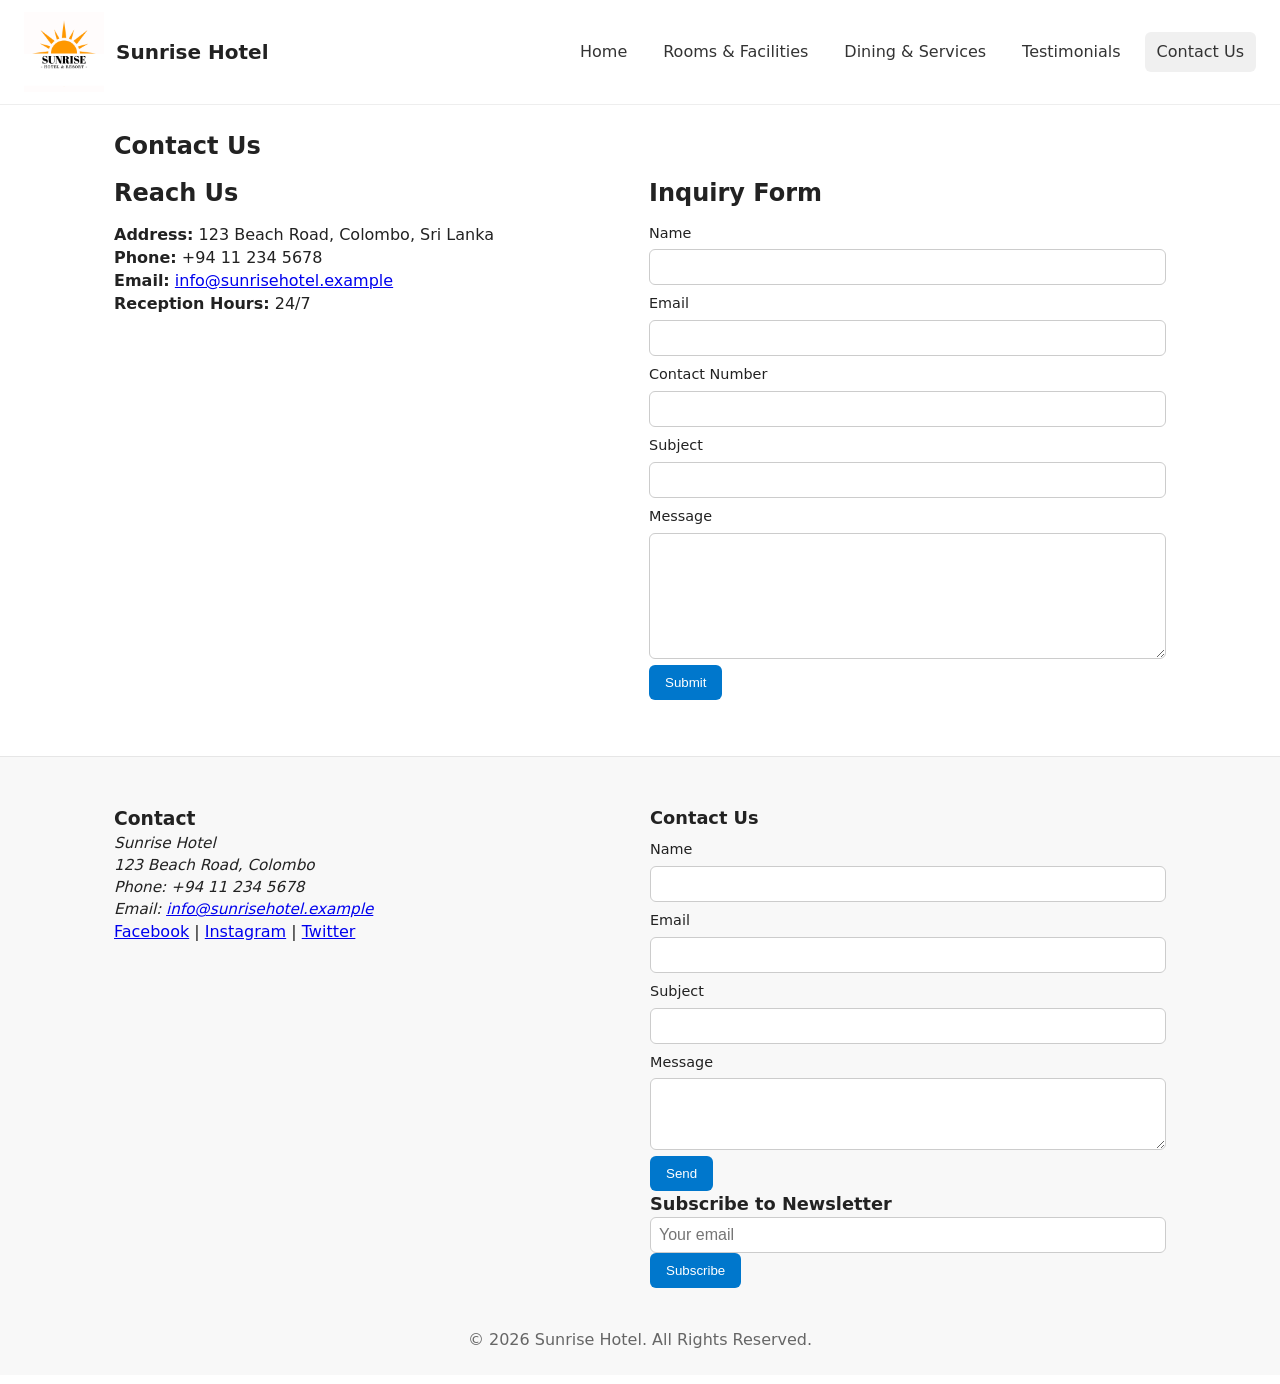
==== contact.html @ ee44b972 "wip contect" ====
<!-- File: contact.html -->
<!doctype html>
<html lang="en">
<head>
  <meta charset="utf-8" />
  <meta name="viewport" content="width=device-width,initial-scale=1" />
  <title>Sunrise Hotel — Contact Us</title>
  <link rel="stylesheet" href="css/styles.css" />
</head>
<body>
  <header class="site-header" role="banner">
    <div class="header-inner">
      <a href="home.html" class="logo">
        <img src="images/logo.png" alt="Sunrise Hotel logo" width="80" height="80">
        <span class="hotel-name">Sunrise Hotel</span>
      </a>

      <nav class="main-nav" role="navigation" aria-label="Main Navigation">
        <ul>
          <li><a href="home.html">Home</a></li>
          <li><a href="rooms-facilities.html">Rooms &amp; Facilities</a></li>
          <li><a href="dining-services.html">Dining &amp; Services</a></li>
          <li><a href="testimonials.html">Testimonials</a></li>
          <li><a href="contact.html" class="active">Contact Us</a></li>
        </ul>
      </nav>
    </div>
  </header>

  <main id="content" role="main">
    <section class="contact-info" aria-labelledby="contact-heading">
      <div class="container">
        <h1 id="contact-heading">Contact Us</h1>

        <div class="contact-grid">
          <div class="contact-details">
            <h2>Reach Us</h2>
            <p><strong>Address:</strong> 123 Beach Road, Colombo, Sri Lanka</p>
            <p><strong>Phone:</strong> +94 11 234 5678</p>
            <p><strong>Email:</strong> <a href="mailto:info@sunrisehotel.example">info@sunrisehotel.example</a></p>
            <p><strong>Reception Hours:</strong> 24/7</p>
          </div>

          <div class="inquiry-form" id="inquiry">
            <h2>Inquiry Form</h2>
            <form id="contactForm" action="#" method="post" novalidate>
              <label for="name">Name</label>
              <input id="name" name="name" type="text" required>

              <label for="email">Email</label>
              <input id="email" name="email" type="email" required>

              <label for="phone">Contact Number</label>
              <input id="phone" name="phone" type="tel">

              <label for="subject">Subject</label>
              <input id="subject" name="subject" type="text">

              <label for="message">Message</label>
              <textarea id="message" name="message" rows="6" required></textarea>

              <button type="submit" class="btn">Submit</button>
              <div id="contactMsg" role="status" aria-live="polite"></div>
            </form>
          </div>
        </div>
      </div>
    </section>
  </main>

  <!-- Footer (same as other pages) -->
  <footer class="site-footer" role="contentinfo">
    <div class="container footer-grid">
      <div class="footer-contact">
        <h3>Contact</h3>
        <address>
          Sunrise Hotel<br>
          123 Beach Road, Colombo<br>
          Phone: +94 11 234 5678<br>
          Email: <a href="mailto:info@sunrisehotel.example">info@sunrisehotel.example</a>
        </address>

        <div class="social-links" aria-label="Social links">
          <a href="#" aria-label="Facebook">Facebook</a> |
          <a href="#" aria-label="Instagram">Instagram</a> |
          <a href="#" aria-label="Twitter">Twitter</a>
        </div>
      </div>

      <div class="footer-forms">
        <h3>Contact Us</h3>
        <form id="footerContactForm5" class="footer-form" action="#" method="post" novalidate>
          <label for="f5-name">Name</label>
          <input id="f5-name" name="name" type="text" required>

          <label for="f5-email">Email</label>
          <input id="f5-email" name="email" type="email" required>

          <label for="f5-subject">Subject</label>
          <input id="f5-subject" name="subject" type="text">

          <label for="f5-message">Message</label>
          <textarea id="f5-message" name="message" rows="3" required></textarea>

          <button type="submit" class="btn">Send</button>
          <div id="footerContactMsg5" role="status" aria-live="polite"></div>
        </form>

        <h3>Subscribe to Newsletter</h3>
        <form id="subscribeForm5" class="subscribe-form" action="#" method="post" novalidate>
          <label for="subscribeEmail5" class="sr-only">Email for newsletter</label>
          <input id="subscribeEmail5" name="subscribeEmail" type="email" placeholder="Your email" required>
          <button type="submit" class="btn">Subscribe</button>
          <div id="subscribeMsg5" role="status" aria-live="polite"></div>
        </form>
      </div>
    </div>

    <div class="footer-bottom">
      <p>&copy; <span id="year5"></span> Sunrise Hotel. All Rights Reserved.</p>
    </div>
  </footer>

  <script>
    document.getElementById('year5').textContent = new Date().getFullYear();

    // Contact form validation + placeholder "send"
    (function(){
      const form = document.getElementById('contactForm');
      const msg = document.getElementById('contactMsg');
      form.addEventListener('submit', (e) => {
        e.preventDefault();
        const name = form.querySelector('#name').value.trim();
        const email = form.querySelector('#email').value.trim();
        const message = form.querySelector('#message').value.trim();
        if (!name || !email || !message) {
          msg.textContent = 'Please fill in Name, Email and Message.';
          msg.style.color = 'crimson';
          return;
        }
        // Here you would send to server (fetch/ajax). We'll show a success message for demo.
        msg.textContent = 'Thank you — your inquiry has been submitted. We will contact you shortly.';
        msg.style.color = 'green';
        form.reset();
      });
    })();

    // Footer forms handlers (same as other pages)
    (function(){
      const form = document.getElementById('footerContactForm5');
      const msg = document.getElementById('footerContactMsg5');
      form.addEventListener('submit', (e) => {
        e.preventDefault();
        const name = form.querySelector('[name="name"]').value.trim();
        const email = form.querySelector('[name="email"]').value.trim();
        const message = form.querySelector('[name="message"]').value.trim();
        if (!name || !email || !message) {
          msg.textContent = 'Please fill in name, email and message.';
          msg.style.color = 'crimson';
          return;
        }
        msg.textContent = 'Thank you — message sent!';
        msg.style.color = 'green';
        form.reset();
      });
    })();

    (function(){
      const form = document.getElementById('subscribeForm5');
      const msg = document.getElementById('subscribeMsg5');
      form.addEventListener('submit', (e) => {
        e.preventDefault();
        const email = form.querySelector('[name="subscribeEmail"]').value.trim();
        if (!email) {
          msg.textContent = 'Please enter a valid email.';
          msg.style.color = 'crimson';
          return;
        }
        msg.textContent = 'Subscribed! Check your email for confirmation.';
        msg.style.color = 'green';
        form.reset();
      });
    })();
  </script>
</body>
</html>
---- css/styles.css ----
/* File: css/styles.css */
/* Basic reset */
* { box-sizing: border-box; margin: 0; padding: 0; }
html,body { height: 100%; font-family: system-ui, -apple-system, "Segoe UI", Roboto, "Helvetica Neue", Arial; color: #222; line-height: 1.45; }

/* Layout container */
.container { max-width: 1100px; margin: 0 auto; padding: 24px; }

/* Header / nav */
.site-header { background: #fff; border-bottom: 1px solid #eee; position: sticky; top: 0; z-index: 9999; }
.header-inner { display: flex; align-items: center; justify-content: space-between; gap: 16px; padding: 12px 24px; }
.logo { display: flex; align-items: center; gap: 12px; text-decoration: none; color: inherit; }
.hotel-name { font-weight: 700; font-size: 1.25rem; }
.main-nav ul { list-style: none; display: flex; gap: 12px; align-items: center; }
.main-nav a { display: inline-block; padding: 8px 12px; text-decoration: none; color: #333; border-radius: 6px; }
.main-nav a.active, .main-nav a:hover { background: #f0f0f0; }

/* small shadow when scrolled (JS toggles class) */
.site-header.scrolled { box-shadow: 0 2px 8px rgba(0,0,0,0.08); }

/* Hero */
.hero { height: 60vh; display: flex; align-items: center; justify-content: center; background-size: cover; background-position: center; background-image: url("../images/banner.jpg"); color: #fff; }
.hero-overlay { text-align: center; background: rgba(0,0,0,0.35); padding: 28px; border-radius: 8px; }
.hero h1 { font-size: 2.2rem; margin-bottom: 8px; }
.slogan { margin-bottom: 12px; }

/* Buttons */
.btn { display: inline-block; padding: 10px 16px; border-radius: 6px; text-decoration: none; background: #0077cc; color: #fff; border: none; cursor: pointer; }
.btn-primary { background: #ff8a00; }

/* Grids */
.grid { display: grid; gap: 18px; }
.rooms-grid { grid-template-columns: repeat(auto-fit, minmax(220px, 1fr)); }
.menu-grid { grid-template-columns: repeat(auto-fit, minmax(200px, 1fr)); }
.facilities-grid { grid-template-columns: repeat(auto-fit, minmax(180px, 1fr)); }

/* Cards */
.room-card, .offer-card, .menu-item, .facility { border: 1px solid #eee; padding: 12px; border-radius: 8px; background: #fff; }
.room-card img, .menu-item img, .facility img, .offer-card img { width: 100%; height: 160px; object-fit: cover; border-radius: 6px; }

/* Testimonials */
.testimonial-card { display: flex; gap: 16px; padding: 12px; border-bottom: 1px solid #eee; align-items: flex-start; }
.testimonial-card img { width: 120px; height: 80px; object-fit: cover; border-radius: 6px; }

/* Contact grid */
.contact-grid { display: grid; grid-template-columns: 1fr 1fr; gap: 18px; }
@media (max-width: 780px) {
  .contact-grid { grid-template-columns: 1fr; }
  .hero { height: 40vh; }
  .hero h1 { font-size: 1.6rem; }
}

/* Footer */
.site-footer { background: #f8f8f8; padding: 24px 0; margin-top: 32px; border-top: 1px solid #e6e6e6; }
.footer-grid { display: grid; grid-template-columns: 1fr 1fr; gap: 20px; }
.footer-contact address, .footer-forms { font-size: 0.95rem; }
.footer-bottom { text-align: center; margin-top: 16px; color: #666; }

/* Forms */
label { display: block; margin: 8px 0 6px; font-size: 0.9rem; }
input, textarea { width: 100%; padding: 8px; border: 1px solid #ccc; border-radius: 6px; font-size: 1rem; }
.sr-only { position: absolute !important; height: 1px; width: 1px; overflow: hidden; clip: rect(1px, 1px, 1px, 1px); }

/* minor details */
.price { font-weight: 700; margin-top: 8px; color: #333; }
.desc { color: #555; }

/* utility */
.container h1, .container h2 { margin-bottom: 12px; }
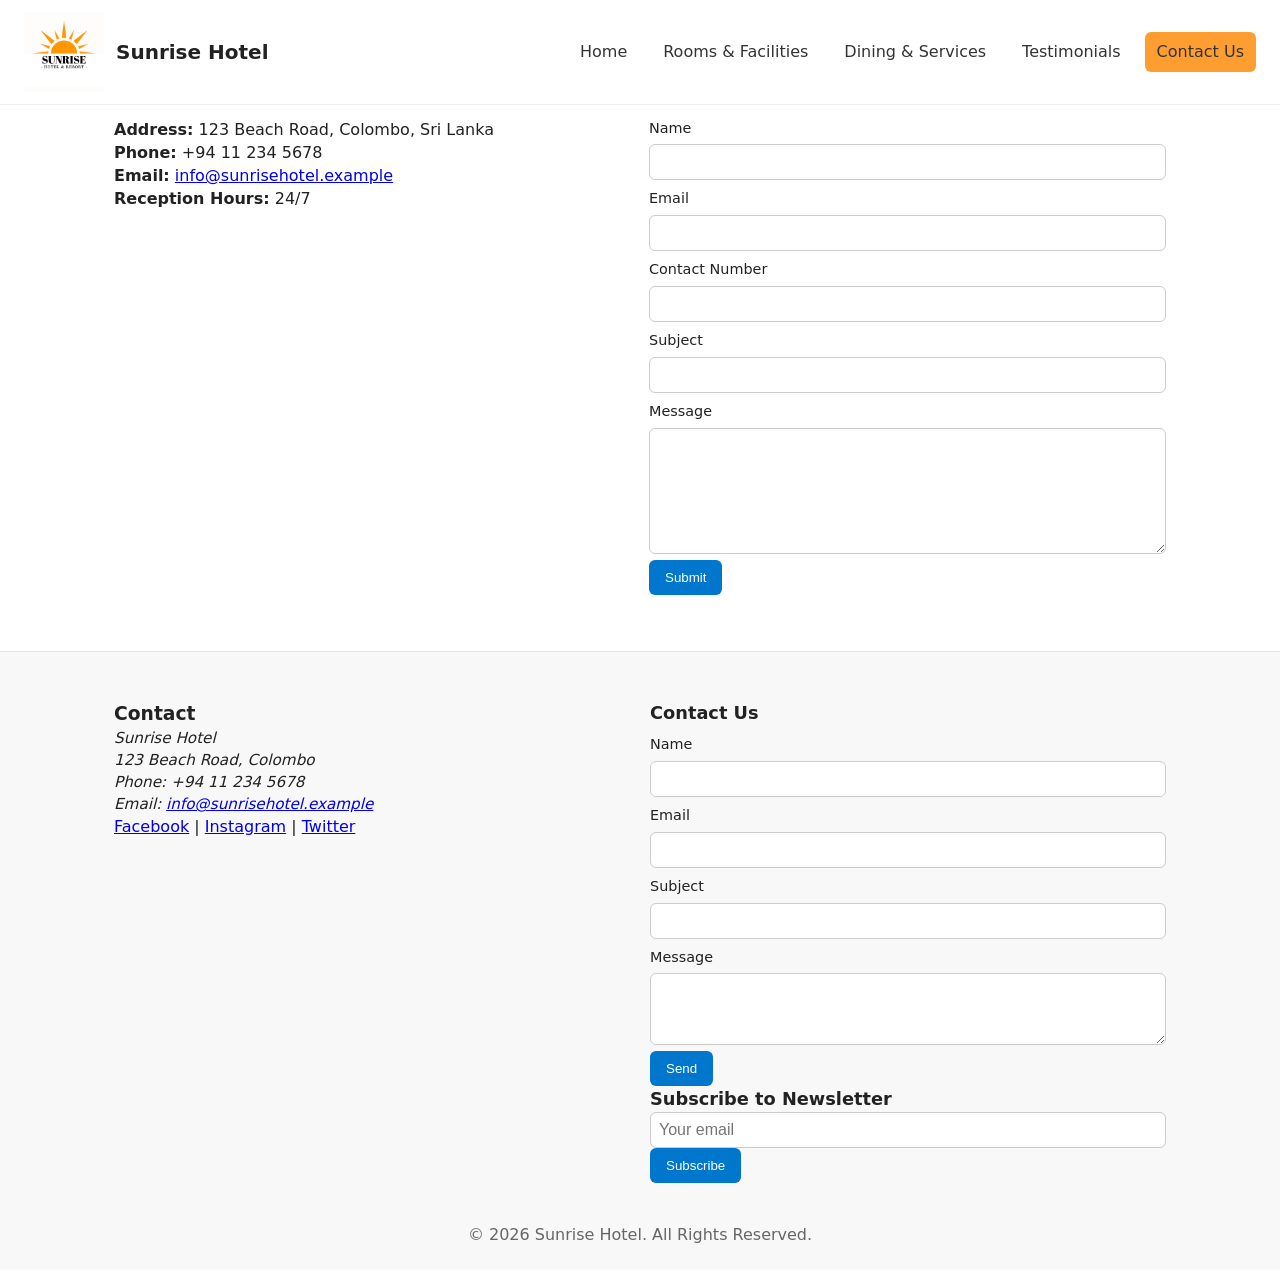
==== commit ba73ecd2: "updated file as index.htm" ====
--- a/contact.html
+++ b/contact.html
@@ -10,14 +10,14 @@
 <body>
   <header class="site-header" role="banner">
     <div class="header-inner">
-      <a href="home.html" class="logo">
+      <a href="index.html" class="logo">
         <img src="images/logo.png" alt="Sunrise Hotel logo" width="80" height="80">
         <span class="hotel-name">Sunrise Hotel</span>
       </a>
 
       <nav class="main-nav" role="navigation" aria-label="Main Navigation">
         <ul>
-          <li><a href="home.html">Home</a></li>
+          <li><a href="index.html">Home</a></li>
           <li><a href="rooms-facilities.html">Rooms &amp; Facilities</a></li>
           <li><a href="dining-services.html">Dining &amp; Services</a></li>
           <li><a href="testimonials.html">Testimonials</a></li>
--- a/css/styles.css
+++ b/css/styles.css
@@ -7,19 +7,28 @@
 .container { max-width: 1100px; margin: 0 auto; padding: 24px; }
 
 /* Header / nav */
-.site-header { background: #fff; border-bottom: 1px solid #eee; position: sticky; top: 0; z-index: 9999; }
+.site-header { 
+  background: #fff; 
+  border-bottom: 1px solid #eee; 
+  position: fixed; 
+  top: 0; 
+  left: 0; 
+  width: 100%; 
+  z-index: 9999; 
+}
+
 .header-inner { display: flex; align-items: center; justify-content: space-between; gap: 16px; padding: 12px 24px; }
 .logo { display: flex; align-items: center; gap: 12px; text-decoration: none; color: inherit; }
 .hotel-name { font-weight: 700; font-size: 1.25rem; }
 .main-nav ul { list-style: none; display: flex; gap: 12px; align-items: center; }
 .main-nav a { display: inline-block; padding: 8px 12px; text-decoration: none; color: #333; border-radius: 6px; }
-.main-nav a.active, .main-nav a:hover { background: #f0f0f0; }
+.main-nav a.active, .main-nav a:hover { background: #ff8800cf; }
 
 /* small shadow when scrolled (JS toggles class) */
 .site-header.scrolled { box-shadow: 0 2px 8px rgba(0,0,0,0.08); }
 
 /* Hero */
-.hero { height: 60vh; display: flex; align-items: center; justify-content: center; background-size: cover; background-position: center; background-image: url("../images/banner.jpg"); color: #fff; }
+.hero { height: 60vh; display: flex; align-items: center; justify-content: center; background-size: cover; background-position: center; background-image: url("../images/b1.jpg"); color: #fff; }
 .hero-overlay { text-align: center; background: rgba(0,0,0,0.35); padding: 28px; border-radius: 8px; }
 .hero h1 { font-size: 2.2rem; margin-bottom: 8px; }
 .slogan { margin-bottom: 12px; }
@@ -35,12 +44,35 @@
 .facilities-grid { grid-template-columns: repeat(auto-fit, minmax(180px, 1fr)); }
 
 /* Cards */
-.room-card, .offer-card, .menu-item, .facility { border: 1px solid #eee; padding: 12px; border-radius: 8px; background: #fff; }
-.room-card img, .menu-item img, .facility img, .offer-card img { width: 100%; height: 160px; object-fit: cover; border-radius: 6px; }
+.room-card, .room-detail, .menu-item, .venue, .facility { border: 1px solid #eee; padding: 12px; border-radius: 8px; background: #fff; }
+.offer-card {border: 1px solid #eee; padding: 12px; border-radius: 8px; background: #fff; }
+.room-card img, .room-detail img, .menu-item img, .facility img { width: 100%; height: 160px; object-fit: cover; border-radius: 6px; }
+.offer-card img {
+  width: 100%;
+  height: auto;
+  object-fit: contain;
+  border-radius: 6px;
+  transition: transform 0.4s ease-in-out; /* smooth animation */
+}
+
+.offer-card img:hover {
+  transform: scale(1.05); /* zoom in slightly */
+  cursor: pointer; /* optional: show pointer on hover */
+}
+.room-card img{
+   transition: transform 0.4s ease-in-out;
+}
+
+.room-card img:hover {
+  transform: scale(1.05);
+  cursor: pointer;
+}
+.venue img { width: 100%; height: 250px; object-fit: cover; border-radius: 6px; object-position: bottom; }
+
 
 /* Testimonials */
 .testimonial-card { display: flex; gap: 16px; padding: 12px; border-bottom: 1px solid #eee; align-items: flex-start; }
-.testimonial-card img { width: 120px; height: 80px; object-fit: cover; border-radius: 6px; }
+.testimonial-card img { width: 80px; height: 120px; object-fit: cover; border-radius: 10px; }
 
 /* Contact grid */
 .contact-grid { display: grid; grid-template-columns: 1fr 1fr; gap: 18px; }
